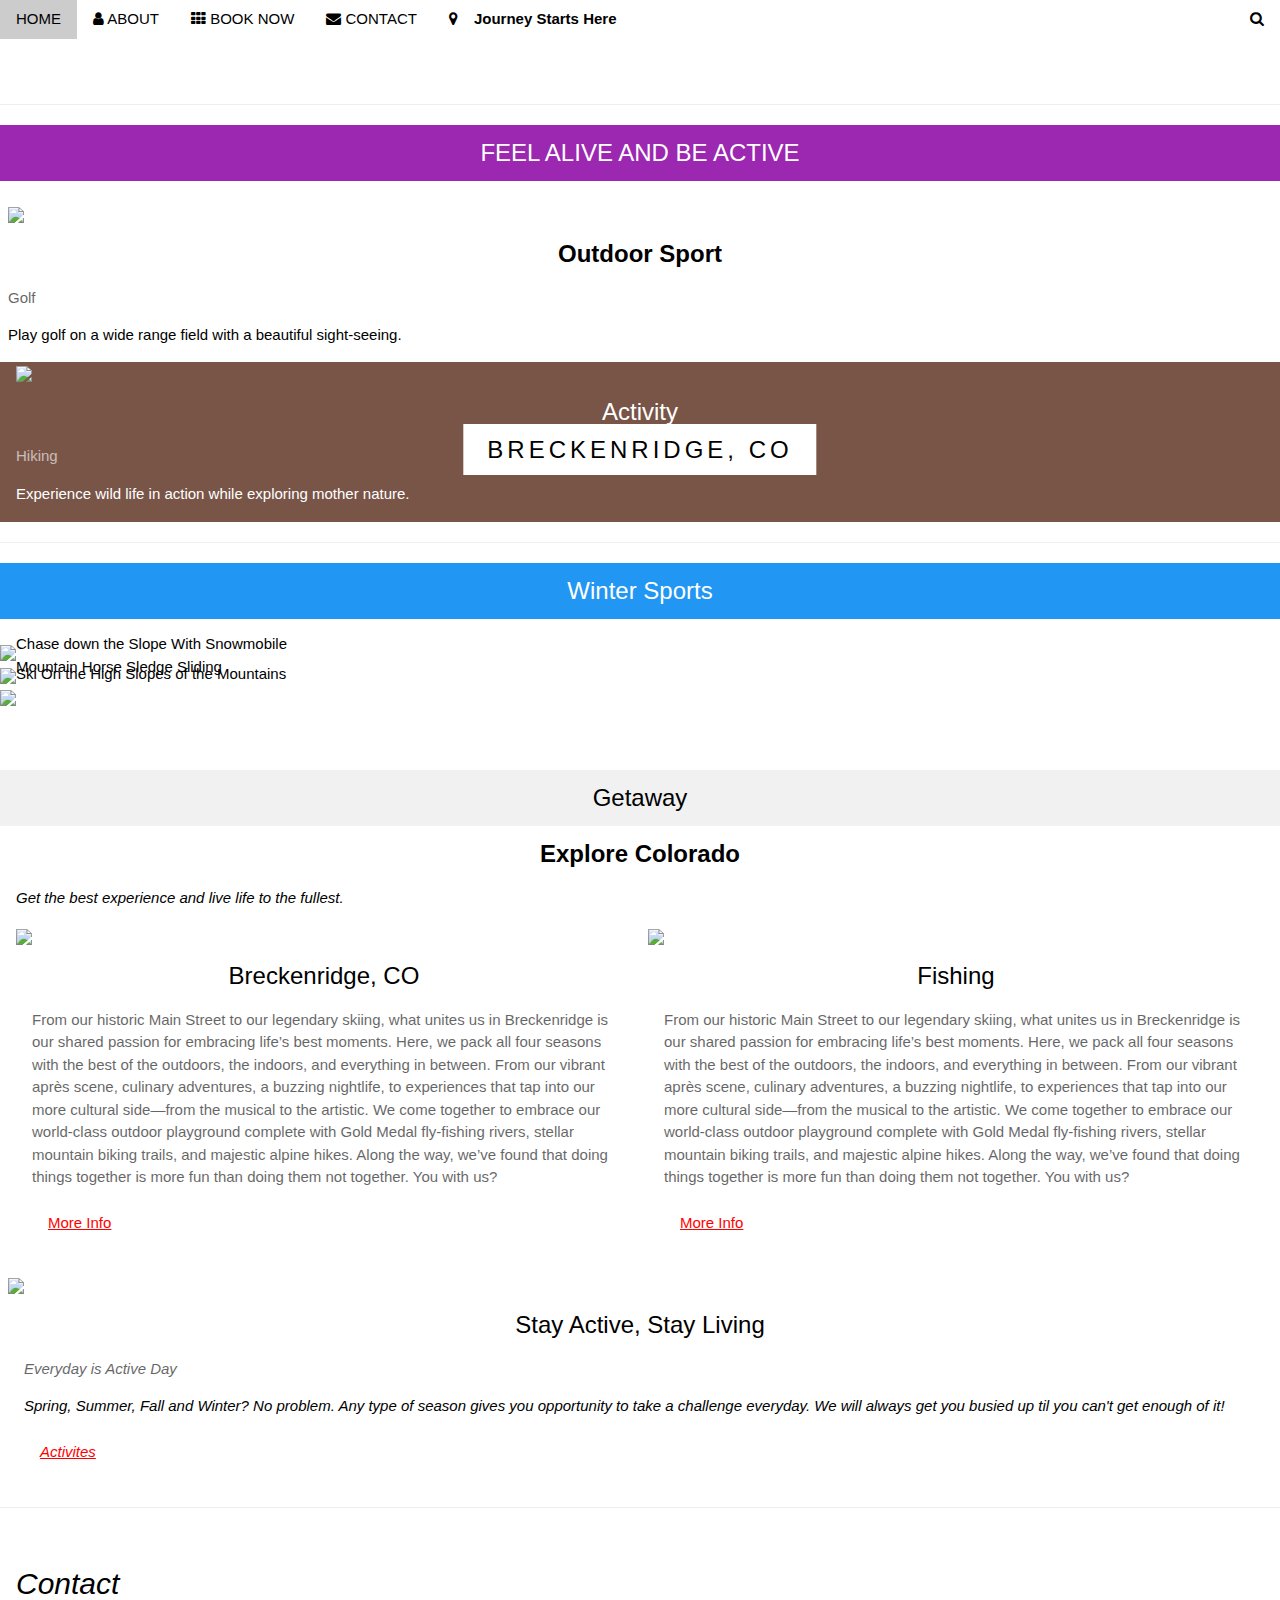
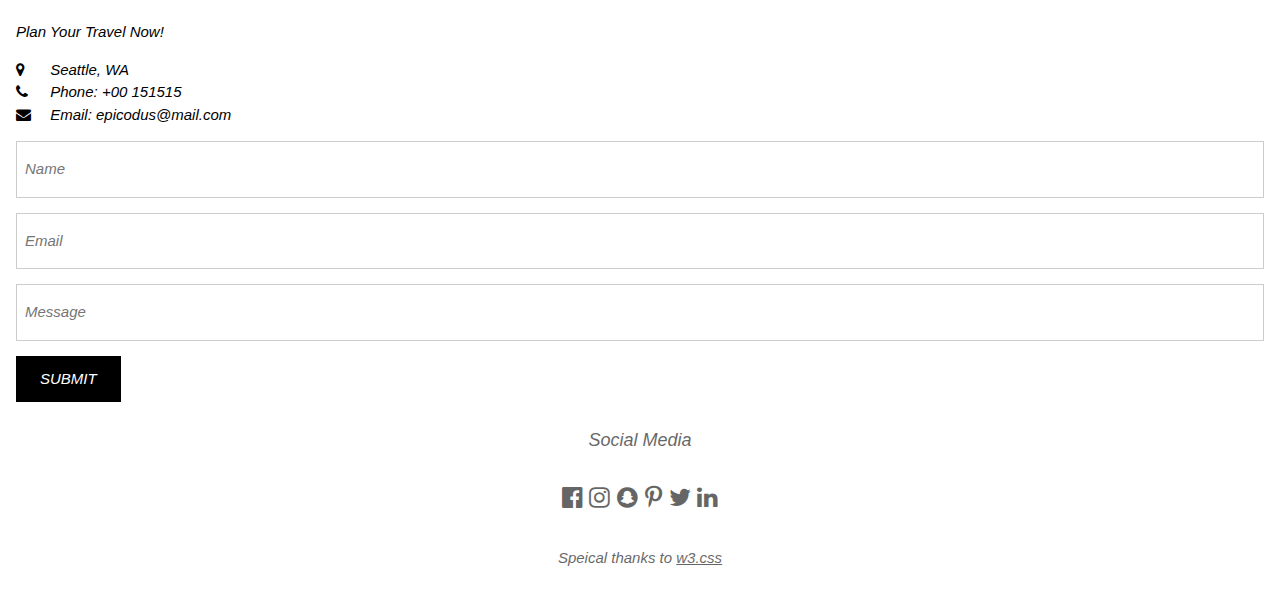
==== colorado.html @ 9872f424 "editing outline tw pt 2" ====
<!DOCTYPE html>
<html lang="en">
    <meta charset="utf-8">
    <title>Colorado</title>
    <link href="css/bootstrap.css" rel="stylesheet" type="text/css">
    <link href="css/styles.css" rel="stylesheet" type="text/css">
    <link rel="stylesheet" href="https://cdnjs.cloudflare.com/ajax/libs/animate.css/3.5.2/animate.min.css">
    <link rel="stylesheet" href="https://www.w3schools.com/w3css/4/w3.css">
    <link rel="stylesheet" href="https://cdnjs.cloudflare.com/ajax/libs/font-awesome/4.7.0/css/font-awesome.min.css">
    <script src="js/jquery.js"></script>
    <script src="js/scripts.js"></script>
  </head>
<body>
<!-- Navigation Bar -->
<div class="w3-bar" id="myNavbar">
    <a class="w3-bar-item w3-button w3-hover-black w3-hide-medium w3-hide-large w3-right" href="javascript:void(0);" onclick="toggleFunction()" title="Toggle Navigation Menu">
      <i class="fa fa-bars"></i>
    </a>
    <a href="#home" class="w3-bar-item w3-button">HOME</a>
    <a href="#about" class="w3-bar-item w3-button w3-hide-small"><i class="fa fa-user"></i> ABOUT</a>
    <a href="#portfolio" class="w3-bar-item w3-button w3-hide-small"><i class="fa fa-th"></i> BOOK NOW</a>
    <a href="#contact" class="w3-bar-item w3-button w3-hide-small"><i class="fa fa-envelope"></i> CONTACT</a>
    <a href="#" class="w3-bar-item w3-button w3-hide-small w3-right w3-hover-red">
      <i class="fa fa-search"></i>
    </a>
    <div class="w3-bar-item w3-text-black"><div class="animated infinite bounce delays-2s"><b><i class="fa fa-map-marker w3-margin-right"></i>Journey Starts Here</b></div>
  </div>
</div>

<!-- image bg -->
<div class="w3-display-middle" style="white-space:nowrap;">
<span class="w3-center w3-padding-large w3-white w3-xlarge w3-wide w3-animate-opacity"><span class="w3-hide-small">BRECKENRIDGE, CO</span></span>
  </div>
<div class="slideshow-container">
  <div class="mySlides fade">
  <div class="w3-container w3-yellow w3-margin-top">
  <div class="numbertext"><b>Summer</b></div>
</div>
  <img src="img/summer.jpg" style="width:100%">
  <div class="w3-container w3-yellow w3-margin-top">
  <div class="text"><h3><i>Captivate the Sun in Breckenridge</i></h3></div>
  </div>
</div>

<div class="mySlides fade">
  <div class="w3-container w3-orange w3-margin-top">
  <div class="numbertext"><b>Fall</b></div>
</div>
  <img src="img/fall.jpg" style="width:100%">
  <div class="w3-container w3-orange w3-margin-top">
  <div class="text"><h3><i>Wildflower Mountain Hike</i></h3></div>
  </div>
</div>

<div class="mySlides fade">
  <div class="w3-container w3-teal w3-margin-top">
  <div class="numbertext"><b>Winter</b></div>
  </div>
  <img src="img/winter.jpg" style="width:100%">
    <div class="w3-container w3-teal w3-margin-top">
  <div class="text"><h3><i>Participate in Winter Sports</i></h3></div>
    </div>
</div>
  <div style="text-align:center">
    <span class="dot"></span>
    <span class="dot"></span>
    <span class="dot"></span>
  </div>
</div>
<br>
<br>
<hr>

  <!-- section 1  -->
  <div class="w3-container w3-purple w3-margin-top">
    <h3>FEEL ALIVE AND BE ACTIVE</h3>
  </div>
  <br>

  <!-- Page content -->
  <div class="container">
    <div class="w3-row-padding">
    <div class="w3-full w3-margin-middle">
      <img src="img/golf.jpg" style="width:100%">
        <h3><strong>Outdoor Sport</strong></h3>
        <p class="w3-opacity">Golf</p>
        <p>Play golf on a wide range field with a beautiful sight-seeing.</p>
      </div>
    </div>
  </div>
  <!--  -->
  <div class="w3-container w3-brown">
    <div class="w3-full w3-margin-bottom">
      <img src="img/hiking.jpg" id="hikepic" style="width:100%">
        <h3>Activity</h3>
        <p class="w3-opacity">Hiking</p>
        <p>Experience wild life in action while exploring mother nature.</p>
    </div>
  </div>
  <hr>


  <!--  -->
  <div class="w3-container w3-blue w3-margin-top">
    <h3>Winter Sports</h3>
  </div>

  <br>
  <div class="w3-display-container">
    <div class="col-md-4">
      <img src="img/snowmobile.jpg" id="snowmobilepic" style="width:100%">
      <span class="w3-display-bottomleft w3-padding">Chase down the Slope With Snowmobile</span>
    </div>
  </div>

<!--  -->

<div class="w3-display-container">
  <div class="col-md-4">
    <img src="img/horseslide.jpg" id="horseslidepic" style="width:100%">
    <span class="w3-display-bottomleft w3-padding">Mountain Horse Sledge Sliding</span>
  </div>
</div>


<!--  -->
<div class="w3-display-container">
  <div class="col-md-4">
    <img src="img/ski.jpg" id="skipic" style="width:100%">
    <span class="w3-display-bottomleft w3-padding"><p>Ski On the High Slopes of the Mountains</p></span>
  </div>
</div>

<br>
<br>
<!--  -->
  <div class="w3-container w3-light-grey w3-margin-top">
    <h3>Getaway</h3>
  </div>
  <!-- Explore Nature -->
  <div class="w3-container">
    <h3><strong>Explore Colorado</strong></h3>
    <p><em>Get the best experience and live life to the fullest.</em></p>
  </div>
  <div class="w3-row-padding">
    <div class="w3-half w3-margin-bottom">
      <img src="img/falls.jpg"  style="width:100%">
      <div class="w3-container w3-white">
        <h3>Breckenridge, CO</h3>
        <p class="w3-opacity">From our historic Main Street to our legendary skiing, what unites us in Breckenridge is our shared passion for embracing life’s best moments. Here, we pack all four seasons with the best of the outdoors, the indoors, and everything in between. From our vibrant après scene, culinary adventures, a buzzing nightlife, to experiences that tap into our more cultural side—from the musical to the artistic. We come together to embrace our world-class outdoor playground complete with Gold Medal fly-fishing rivers, stellar mountain biking trails, and majestic alpine hikes. Along the way, we’ve found that doing things together is more fun than doing them not together. You with us?</p>
        <button class="w3-button w3-margin-bottom"><div class="animated infinite bounce delay-1s" id="info1"><a href="https://www.gobreck.com/">More Info</a></div></button>
      </div>
    </div>
    <div class="w3-half w3-margin-bottom">
      <img src="img/fishing.jpg"  style="width:100%">
      <div class="w3-container w3-white">
        <h3>Fishing</h3>
        <p class="w3-opacity">From our historic Main Street to our legendary skiing, what unites us in Breckenridge is our shared passion for embracing life’s best moments. Here, we pack all four seasons with the best of the outdoors, the indoors, and everything in between. From our vibrant après scene, culinary adventures, a buzzing nightlife, to experiences that tap into our more cultural side—from the musical to the artistic. We come together to embrace our world-class outdoor playground complete with Gold Medal fly-fishing rivers, stellar mountain biking trails, and majestic alpine hikes. Along the way, we’ve found that doing things together is more fun than doing them not together. You with us?</p>
        <button class="w3-button w3-margin-bottom"><div class="animated infinite bounce delay-1s" id="info1"><a href="https://www.gobreck.com/">More Info</a></div></button>
      </div>
    </div>
      <img src="img/biking.jpg" style="width:100%">
      <div class="w3-container w3-white">
        <h3>Stay Active, Stay Living</h3>
        <p class="w3-opacity"><em>Everyday is Active Day<em></p>
        <p>Spring, Summer, Fall and Winter? No problem. Any type of season gives you opportunity to take
          a challenge everyday. We will always get you busied up til you can't get enough of it!</p>
        <button class="w3-button w3-margin-bottom"><div class="animated infinite bounce delay-1s" id="info1"><a href="https://www.gobreck.com/seasons/summer/breckenridge-summer-activities/">Activites</a></div></button>
      </div>
  </div>
<hr>
<br>
  <!-- Contact -->
  <div class="w3-container">
    <h2>Contact</h2>
    <p>Plan Your Travel Now!</p>
    <i class="fa fa-map-marker" style="width:30px"></i> Seattle, WA<br>
    <i class="fa fa-phone" style="width:30px"></i> Phone: +00 151515<br>
    <i class="fa fa-envelope" style="width:30px"> </i> Email: epicodus@mail.com<br>
    <form action="/action_page.php" target="_blank">
      <p><input class="w3-input w3-padding-16 w3-border" type="text" placeholder="Name" required name="Name"></p>
      <p><input class="w3-input w3-padding-16 w3-border" type="text" placeholder="Email" required name="Email"></p>
      <p><input class="w3-input w3-padding-16 w3-border" type="text" placeholder="Message" required name="Message"></p>
      <p><button class="w3-button w3-black w3-padding-large" type="submit">SUBMIT</button></p>
    </form>
  </div>

<!-- End page content -->
</div>

<!-- Footer -->
<footer class="w3-container w3-center w3-opacity w3-margin-bottom">
  <h5>Social Media</h5>
  <div class="w3-xlarge w3-padding-16">
    <i class="fa fa-facebook-official w3-hover-opacity"></i>
    <i class="fa fa-instagram w3-hover-opacity"></i>
    <i class="fa fa-snapchat w3-hover-opacity"></i>
    <i class="fa fa-pinterest-p w3-hover-opacity"></i>
    <i class="fa fa-twitter w3-hover-opacity"></i>
    <i class="fa fa-linkedin w3-hover-opacity"></i>
  </div>
  <p>Speical thanks to <a href="https://www.w3schools.com/w3css/default.asp" target="_blank" class="w3-hover-text-green">w3.css</a></p>
</footer>
</body>
</html>
---- css/styles.css ----
#intro {
  font-size: 50px;
  color: black;
  font-style: italic;
  font-family: fantasy;
  text-align: left;
  font-size: xlarge;
}

/* slide show  */
/* Slideshow container */
{box-sizing: border-box;}
body {font-family: Verdana, sans-serif;}
.mySlides {display: none;}
img {vertical-align: middle;}

#summer, #fall, #winter {
    background-attachment: fixed;
    background-position: center;
    background-repeat: no-repeat;
    background-size: cover;
}

.active {
  background-color: #717171;
}

/* Fading animation */
.fade {
  -webkit-animation-name: fade;
  -webkit-animation-duration: 3s;
  animation-name: fade;
  animation-duration: 3s;
}

@-webkit-keyframes fade {
  from {opacity: .4}
  to {opacity: 1}
}

@keyframes fade {
  from {opacity: .4}
  to {opacity: 1}
}

/* On smaller screens, decrease text size */
@media only screen and (max-width: 300px) {
  .text {font-size: 11px}
}

/*  */
h3 {
  text-align: center;
}
#info1 {
  color: red;
}

#horseslidepic:hover {
  transform: scale(1.1);
}

#snowmobilepic:hover {
  transform: scale(1.1);
}


#skipic:hover {
  transform: scale(1.1);
}

#fishing {
  float: right;
  height: 40%;
  width: 20%;
  background-size: cover;
}

.clearfix::after {
    content: "";
    clear: both;
  }
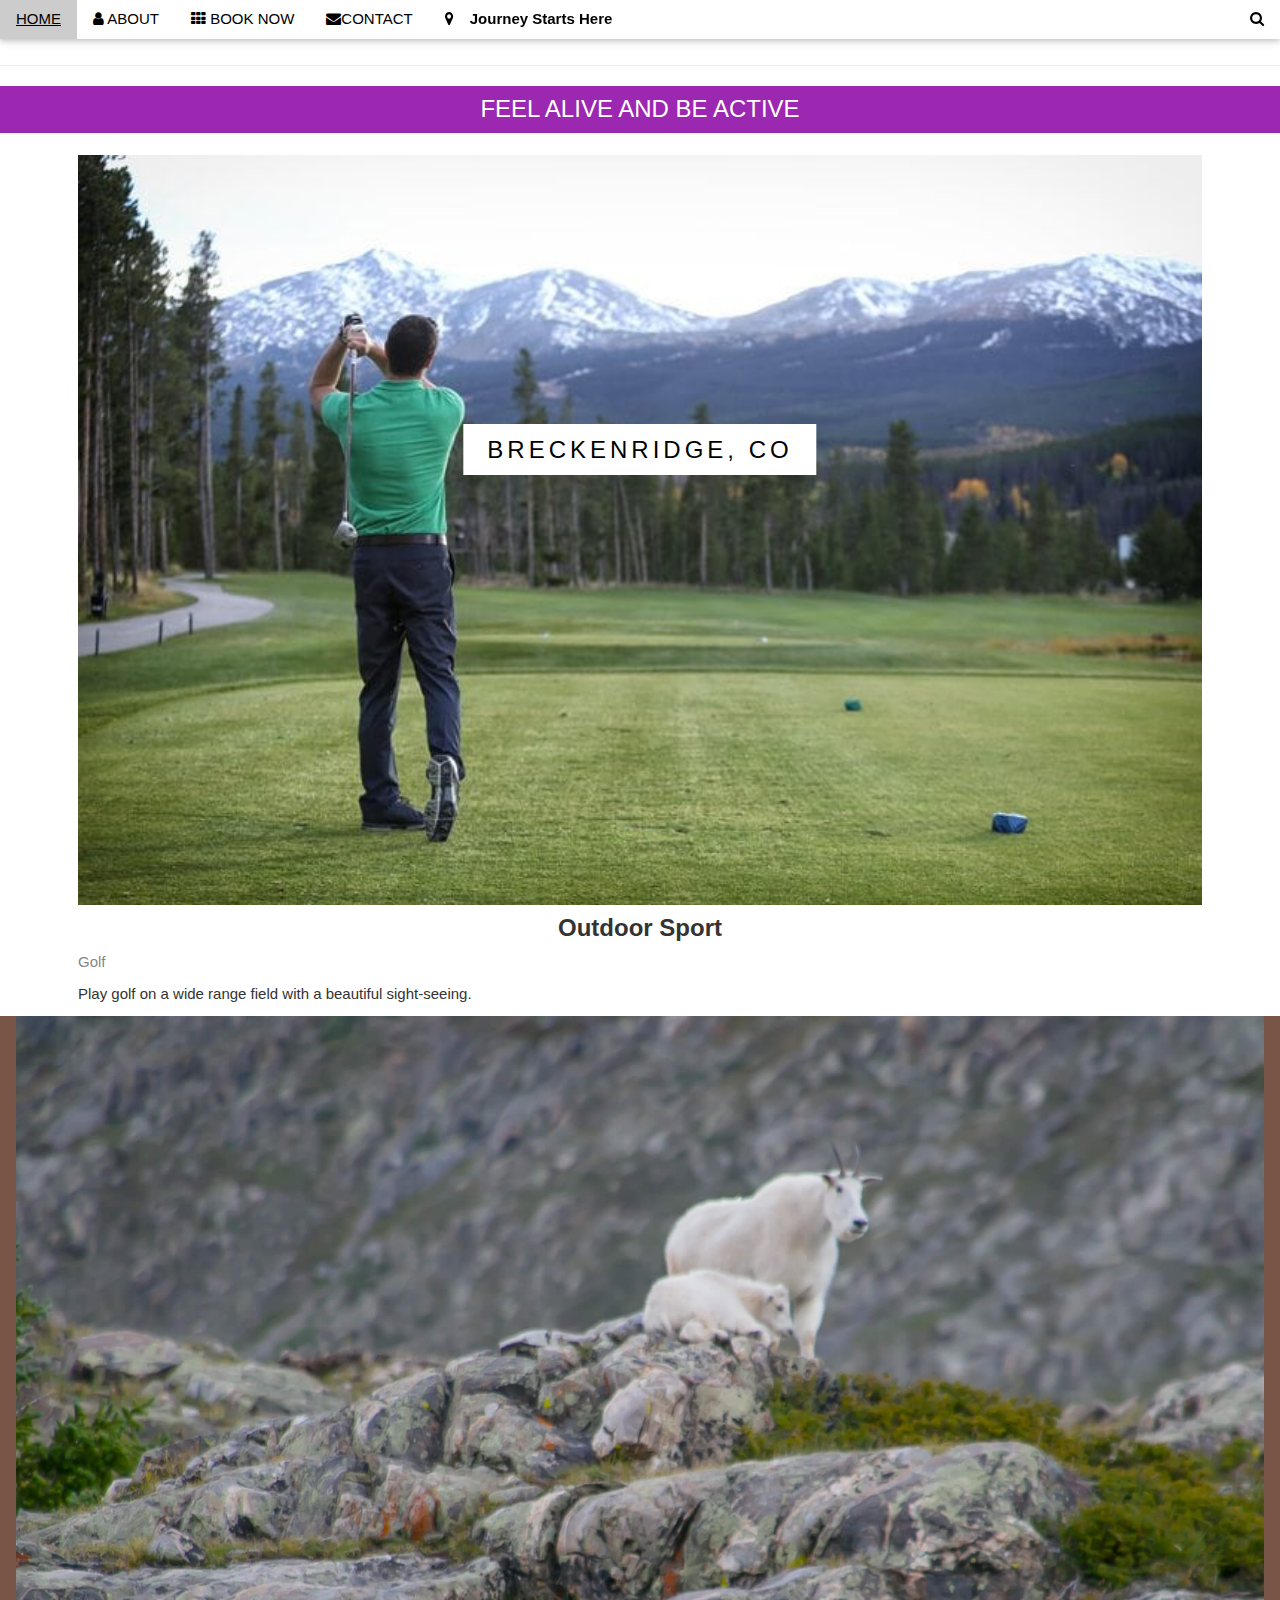
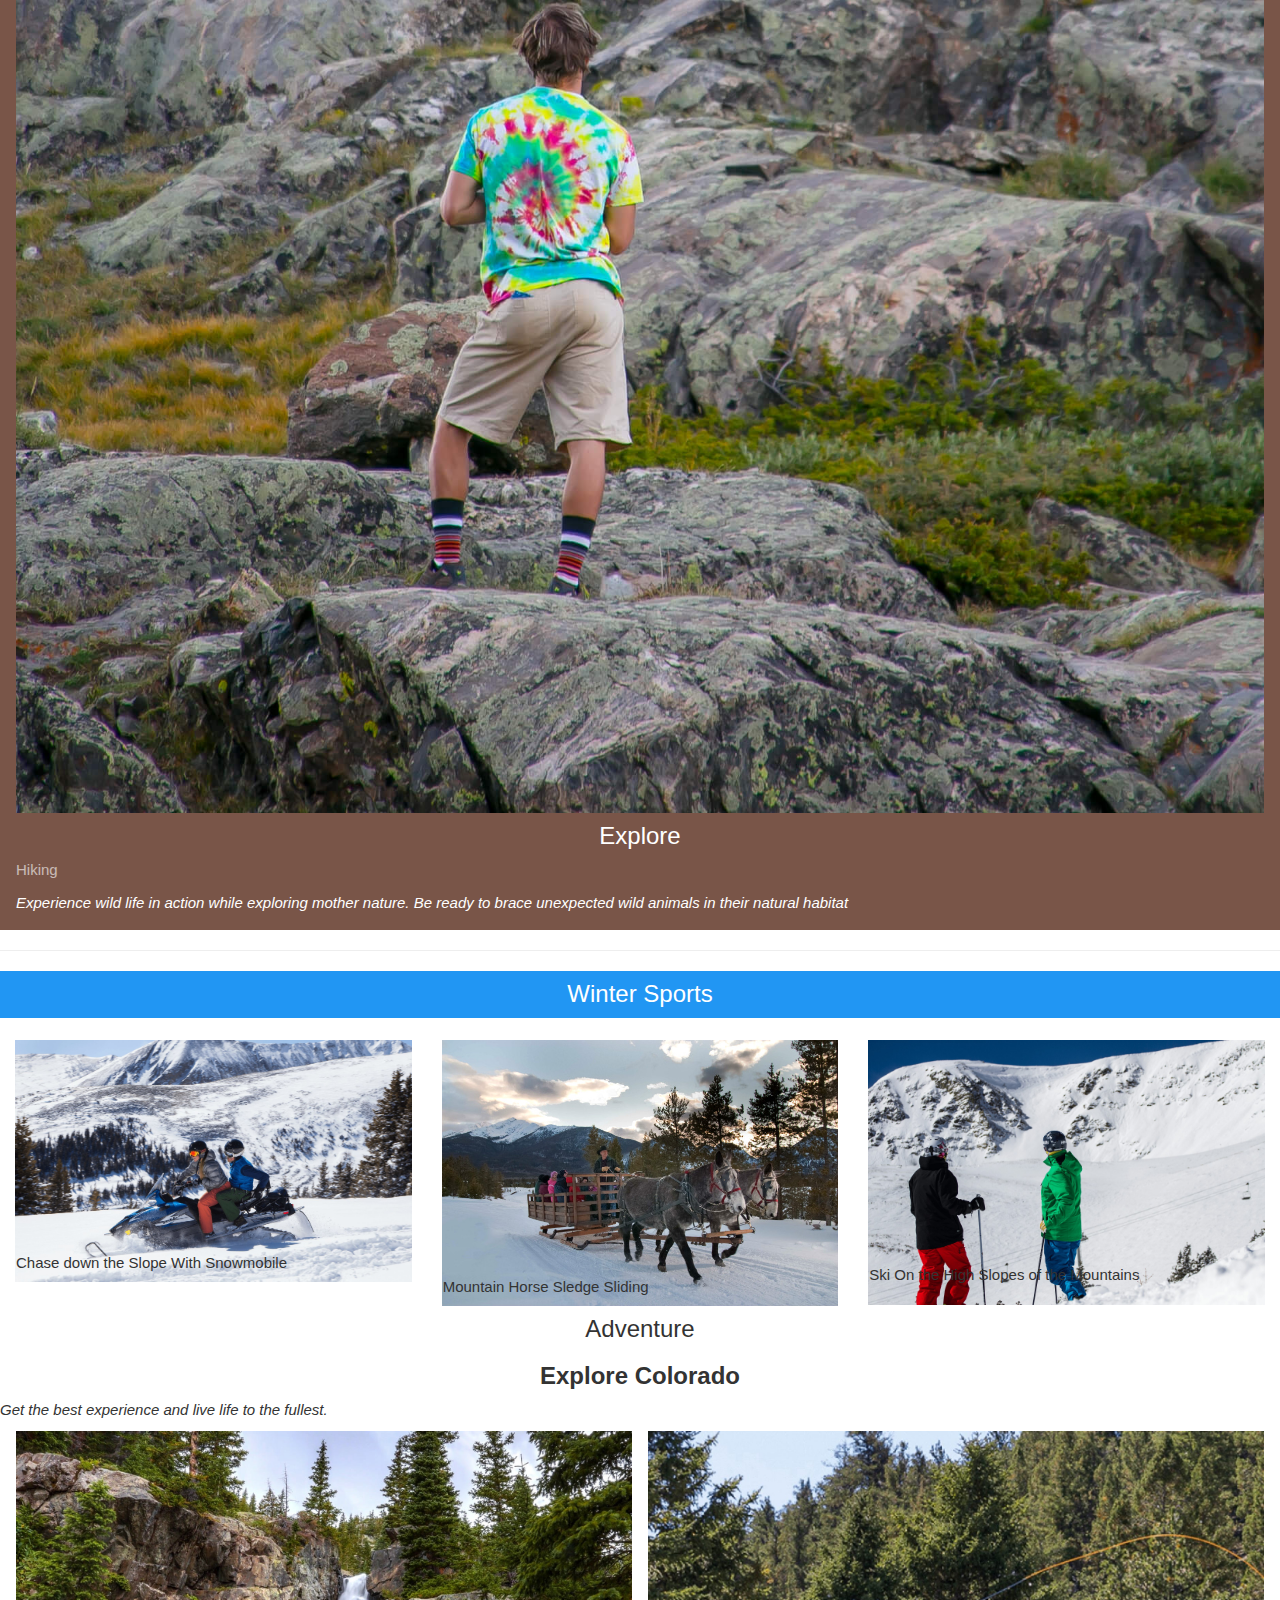
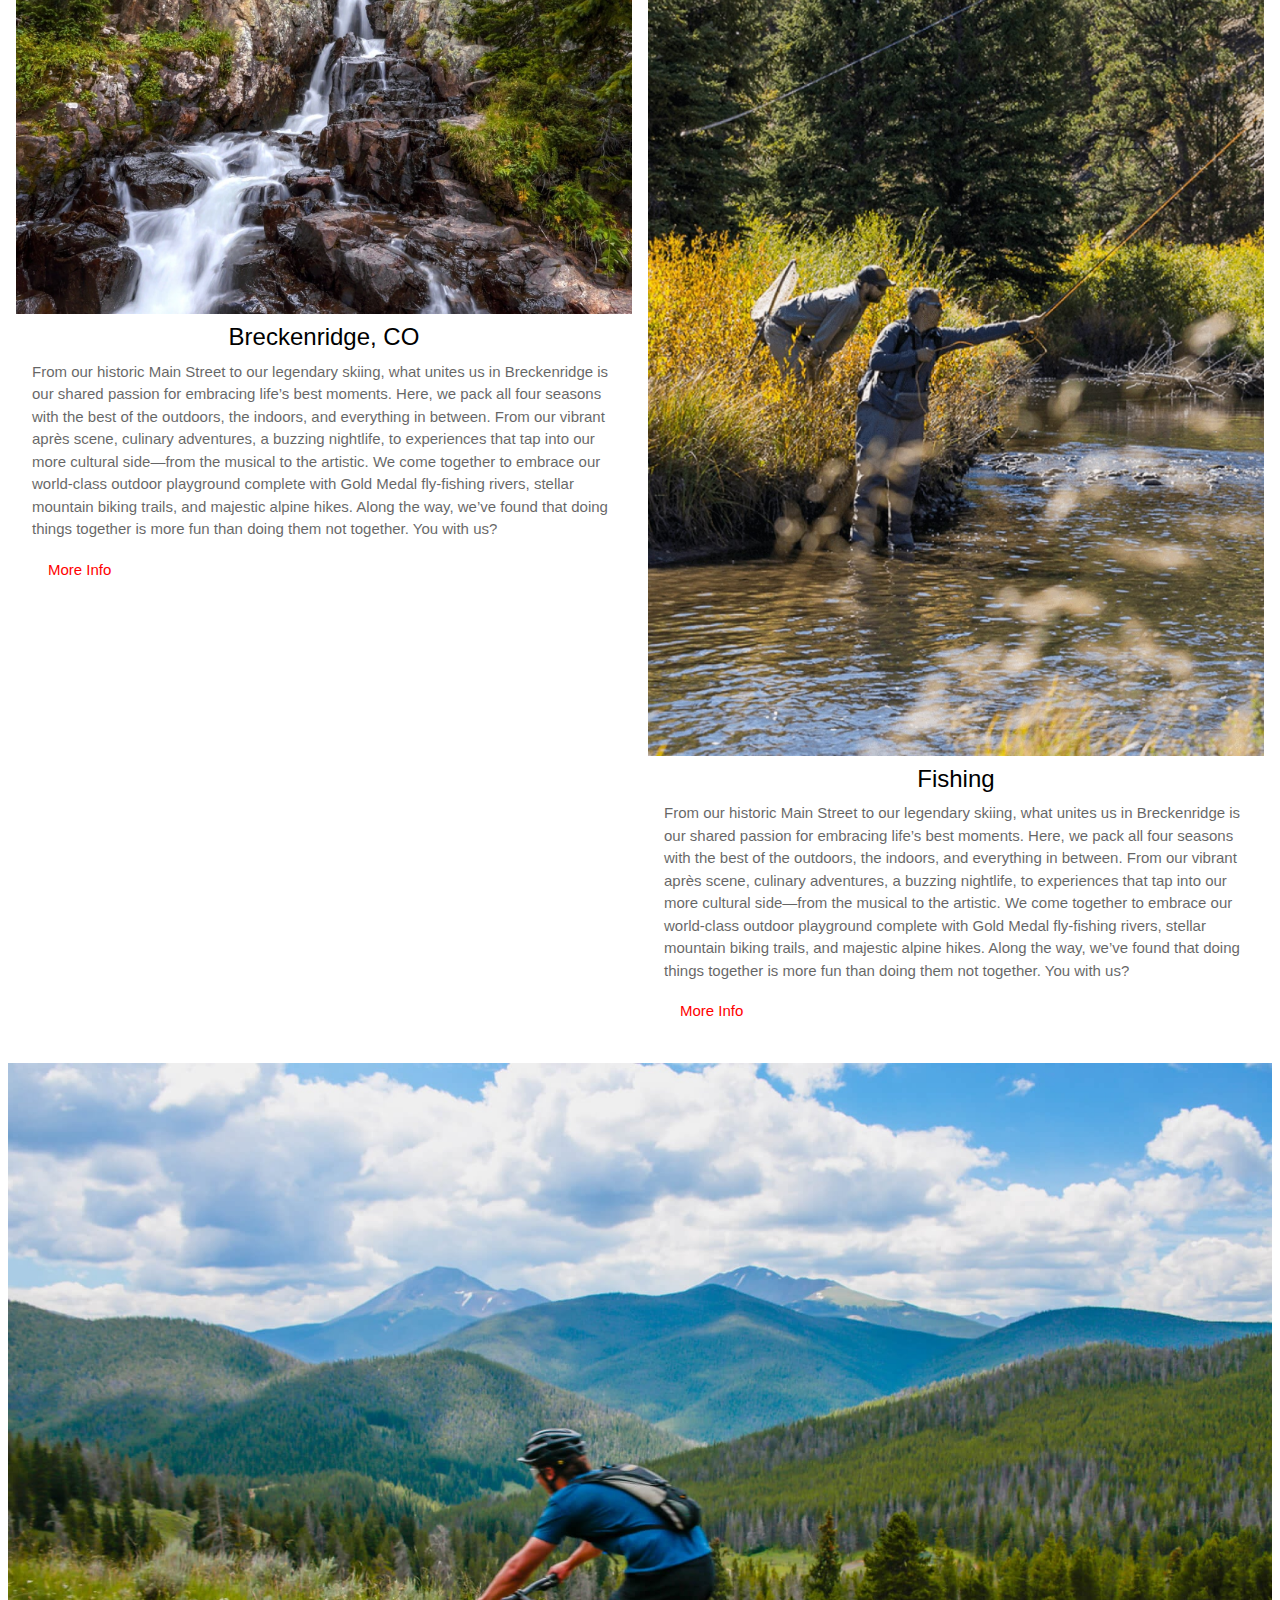
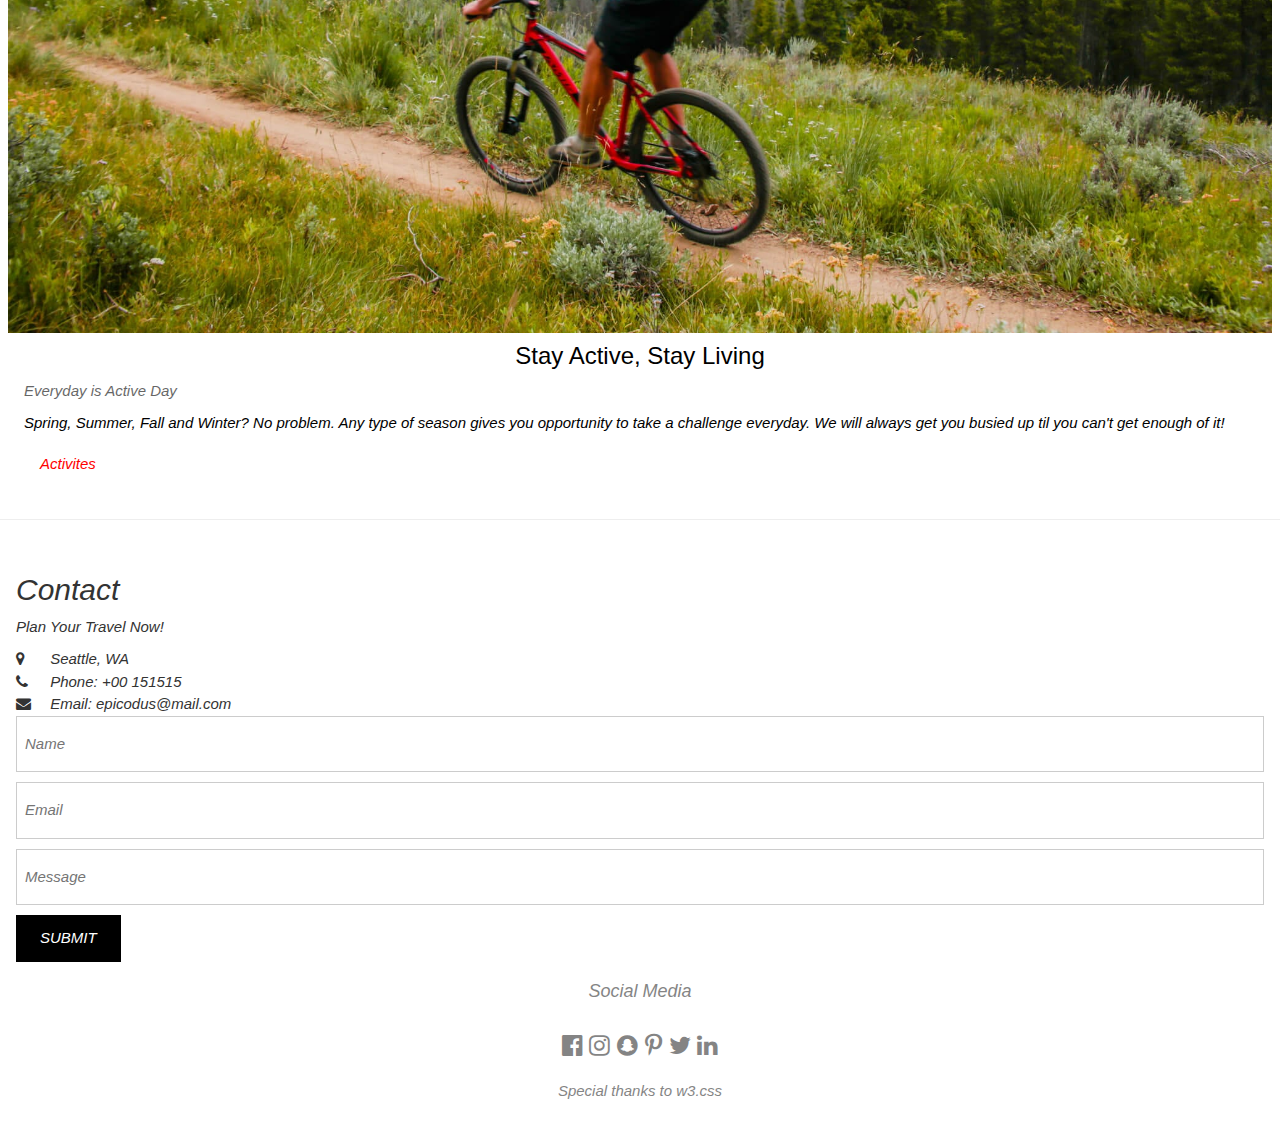
==== commit c756f9dc: "editing and styling" ====
--- a/colorado.html
+++ b/colorado.html
@@ -11,23 +11,27 @@
     <script src="js/scripts.js"></script>
   </head>
 <body>
-<!-- Navigation Bar -->
-<div class="w3-bar" id="myNavbar">
+
+<!-- FIRST PAGE-->
+<div id="firstpage">
+<div class="w3-top">
+<div class="w3-bar w3-card w3-animate-top w3-white" id="myNavbar">
     <a class="w3-bar-item w3-button w3-hover-black w3-hide-medium w3-hide-large w3-right" href="javascript:void(0);" onclick="toggleFunction()" title="Toggle Navigation Menu">
       <i class="fa fa-bars"></i>
     </a>
     <a href="#home" class="w3-bar-item w3-button">HOME</a>
     <a href="#about" class="w3-bar-item w3-button w3-hide-small"><i class="fa fa-user"></i> ABOUT</a>
-    <a href="#portfolio" class="w3-bar-item w3-button w3-hide-small"><i class="fa fa-th"></i> BOOK NOW</a>
-    <a href="#contact" class="w3-bar-item w3-button w3-hide-small"><i class="fa fa-envelope"></i> CONTACT</a>
+    <a href="#book" class="w3-bar-item w3-button w3-hide-small"><i class="fa fa-th"></i> BOOK NOW</a>
+    <a href="#contactform" class="w3-bar-item w3-button w3-hide-small"><i class="fa fa-envelope"></i>CONTACT</a>
     <a href="#" class="w3-bar-item w3-button w3-hide-small w3-right w3-hover-red">
       <i class="fa fa-search"></i>
     </a>
     <div class="w3-bar-item w3-text-black"><div class="animated infinite bounce delays-2s"><b><i class="fa fa-map-marker w3-margin-right"></i>Journey Starts Here</b></div>
   </div>
 </div>
-
+</div>
 <!-- image bg -->
+<br>
 <div class="w3-display-middle" style="white-space:nowrap;">
 <span class="w3-center w3-padding-large w3-white w3-xlarge w3-wide w3-animate-opacity"><span class="w3-hide-small">BRECKENRIDGE, CO</span></span>
   </div>
@@ -36,7 +40,7 @@
   <div class="w3-container w3-yellow w3-margin-top">
   <div class="numbertext"><b>Summer</b></div>
 </div>
-  <img src="img/summer.jpg" style="width:100%">
+  <img src="img_col/summer.jpg" style="width:100%">
   <div class="w3-container w3-yellow w3-margin-top">
   <div class="text"><h3><i>Captivate the Sun in Breckenridge</i></h3></div>
   </div>
@@ -46,7 +50,7 @@
   <div class="w3-container w3-orange w3-margin-top">
   <div class="numbertext"><b>Fall</b></div>
 </div>
-  <img src="img/fall.jpg" style="width:100%">
+  <img src="img_col/fall.jpg" style="width:100%">
   <div class="w3-container w3-orange w3-margin-top">
   <div class="text"><h3><i>Wildflower Mountain Hike</i></h3></div>
   </div>
@@ -56,7 +60,7 @@
   <div class="w3-container w3-teal w3-margin-top">
   <div class="numbertext"><b>Winter</b></div>
   </div>
-  <img src="img/winter.jpg" style="width:100%">
+  <img src="img_col/winter.jpg" style="width:100%">
     <div class="w3-container w3-teal w3-margin-top">
   <div class="text"><h3><i>Participate in Winter Sports</i></h3></div>
     </div>
@@ -68,12 +72,11 @@
   </div>
 </div>
 <br>
-<br>
 <hr>
 
   <!-- section 1  -->
   <div class="w3-container w3-purple w3-margin-top">
-    <h3>FEEL ALIVE AND BE ACTIVE</h3>
+    <div class="animated infinite jello delay-slow"><h3>FEEL ALIVE AND BE ACTIVE</h3></div>
   </div>
   <br>
 
@@ -81,7 +84,7 @@
   <div class="container">
     <div class="w3-row-padding">
     <div class="w3-full w3-margin-middle">
-      <img src="img/golf.jpg" style="width:100%">
+      <img src="img_col/golf.jpg" style="width:100%">
         <h3><strong>Outdoor Sport</strong></h3>
         <p class="w3-opacity">Golf</p>
         <p>Play golf on a wide range field with a beautiful sight-seeing.</p>
@@ -91,10 +94,11 @@
   <!--  -->
   <div class="w3-container w3-brown">
     <div class="w3-full w3-margin-bottom">
-      <img src="img/hiking.jpg" id="hikepic" style="width:100%">
-        <h3>Activity</h3>
+      <img src="img_col/hiking.jpg" id="hikepic" style="width:100%">
+        <h3>Explore</h3>
         <p class="w3-opacity">Hiking</p>
-        <p>Experience wild life in action while exploring mother nature.</p>
+        <p><em>Experience wild life in action while exploring mother nature.
+          Be ready to brace unexpected wild animals in their natural habitat</em></p>
     </div>
   </div>
   <hr>
@@ -102,13 +106,13 @@
 
   <!--  -->
   <div class="w3-container w3-blue w3-margin-top">
-    <h3>Winter Sports</h3>
+  <div class="animated infinite rubberBand delay-slow"><h3>Winter Sports</h3></div>
   </div>
 
   <br>
   <div class="w3-display-container">
     <div class="col-md-4">
-      <img src="img/snowmobile.jpg" id="snowmobilepic" style="width:100%">
+      <img src="img_col/snowmobile.jpg" id="snowmobilepic" style="width:100%">
       <span class="w3-display-bottomleft w3-padding">Chase down the Slope With Snowmobile</span>
     </div>
   </div>
@@ -117,7 +121,7 @@
 
 <div class="w3-display-container">
   <div class="col-md-4">
-    <img src="img/horseslide.jpg" id="horseslidepic" style="width:100%">
+    <img src="img_col/horseslide.jpg" id="horseslidepic" style="width:100%">
     <span class="w3-display-bottomleft w3-padding">Mountain Horse Sledge Sliding</span>
   </div>
 </div>
@@ -126,25 +130,26 @@
 <!--  -->
 <div class="w3-display-container">
   <div class="col-md-4">
-    <img src="img/ski.jpg" id="skipic" style="width:100%">
+    <img src="img_col/ski.jpg" id="skipic" style="width:100%">
     <span class="w3-display-bottomleft w3-padding"><p>Ski On the High Slopes of the Mountains</p></span>
   </div>
 </div>
 
 <br>
 <br>
+<br>
 <!--  -->
-  <div class="w3-container w3-light-grey w3-margin-top">
-    <h3>Getaway</h3>
-  </div>
-  <!-- Explore Nature -->
+
+<!-- Adventure -->
   <div class="w3-container">
+    <div class="animated infinite zoomIn delay-slower"><h3>Adventure</h3></div>
+    </div>
     <h3><strong>Explore Colorado</strong></h3>
     <p><em>Get the best experience and live life to the fullest.</em></p>
   </div>
   <div class="w3-row-padding">
     <div class="w3-half w3-margin-bottom">
-      <img src="img/falls.jpg"  style="width:100%">
+      <img src="img_col/falls.jpg"  style="width:100%">
       <div class="w3-container w3-white">
         <h3>Breckenridge, CO</h3>
         <p class="w3-opacity">From our historic Main Street to our legendary skiing, what unites us in Breckenridge is our shared passion for embracing life’s best moments. Here, we pack all four seasons with the best of the outdoors, the indoors, and everything in between. From our vibrant après scene, culinary adventures, a buzzing nightlife, to experiences that tap into our more cultural side—from the musical to the artistic. We come together to embrace our world-class outdoor playground complete with Gold Medal fly-fishing rivers, stellar mountain biking trails, and majestic alpine hikes. Along the way, we’ve found that doing things together is more fun than doing them not together. You with us?</p>
@@ -152,14 +157,14 @@
       </div>
     </div>
     <div class="w3-half w3-margin-bottom">
-      <img src="img/fishing.jpg"  style="width:100%">
+      <img src="img_col/fishing.jpg"  style="width:100%">
       <div class="w3-container w3-white">
         <h3>Fishing</h3>
         <p class="w3-opacity">From our historic Main Street to our legendary skiing, what unites us in Breckenridge is our shared passion for embracing life’s best moments. Here, we pack all four seasons with the best of the outdoors, the indoors, and everything in between. From our vibrant après scene, culinary adventures, a buzzing nightlife, to experiences that tap into our more cultural side—from the musical to the artistic. We come together to embrace our world-class outdoor playground complete with Gold Medal fly-fishing rivers, stellar mountain biking trails, and majestic alpine hikes. Along the way, we’ve found that doing things together is more fun than doing them not together. You with us?</p>
         <button class="w3-button w3-margin-bottom"><div class="animated infinite bounce delay-1s" id="info1"><a href="https://www.gobreck.com/">More Info</a></div></button>
       </div>
     </div>
-      <img src="img/biking.jpg" style="width:100%">
+      <img src="img_col/biking.jpg" style="width:100%">
       <div class="w3-container w3-white">
         <h3>Stay Active, Stay Living</h3>
         <p class="w3-opacity"><em>Everyday is Active Day<em></p>
@@ -170,8 +175,9 @@
   </div>
 <hr>
 <br>
+
   <!-- Contact -->
-  <div class="w3-container">
+  <div class="w3-container" id="contactform">
     <h2>Contact</h2>
     <p>Plan Your Travel Now!</p>
     <i class="fa fa-map-marker" style="width:30px"></i> Seattle, WA<br>
@@ -181,12 +187,11 @@
       <p><input class="w3-input w3-padding-16 w3-border" type="text" placeholder="Name" required name="Name"></p>
       <p><input class="w3-input w3-padding-16 w3-border" type="text" placeholder="Email" required name="Email"></p>
       <p><input class="w3-input w3-padding-16 w3-border" type="text" placeholder="Message" required name="Message"></p>
-      <p><button class="w3-button w3-black w3-padding-large" type="submit">SUBMIT</button></p>
+      <p><button class="w3-button w3-black w3-padding-large" type="submit" id="submit">SUBMIT</button></p>
     </form>
   </div>
 
 <!-- End page content -->
-</div>
 
 <!-- Footer -->
 <footer class="w3-container w3-center w3-opacity w3-margin-bottom">
@@ -199,7 +204,7 @@
     <i class="fa fa-twitter w3-hover-opacity"></i>
     <i class="fa fa-linkedin w3-hover-opacity"></i>
   </div>
-  <p>Speical thanks to <a href="https://www.w3schools.com/w3css/default.asp" target="_blank" class="w3-hover-text-green">w3.css</a></p>
+  <p>Special thanks to <a href="https://www.w3schools.com/w3css/default.asp" target="_blank" class="w3-hover-text-green">w3.css</a></p>
 </footer>
 </body>
 </html>
